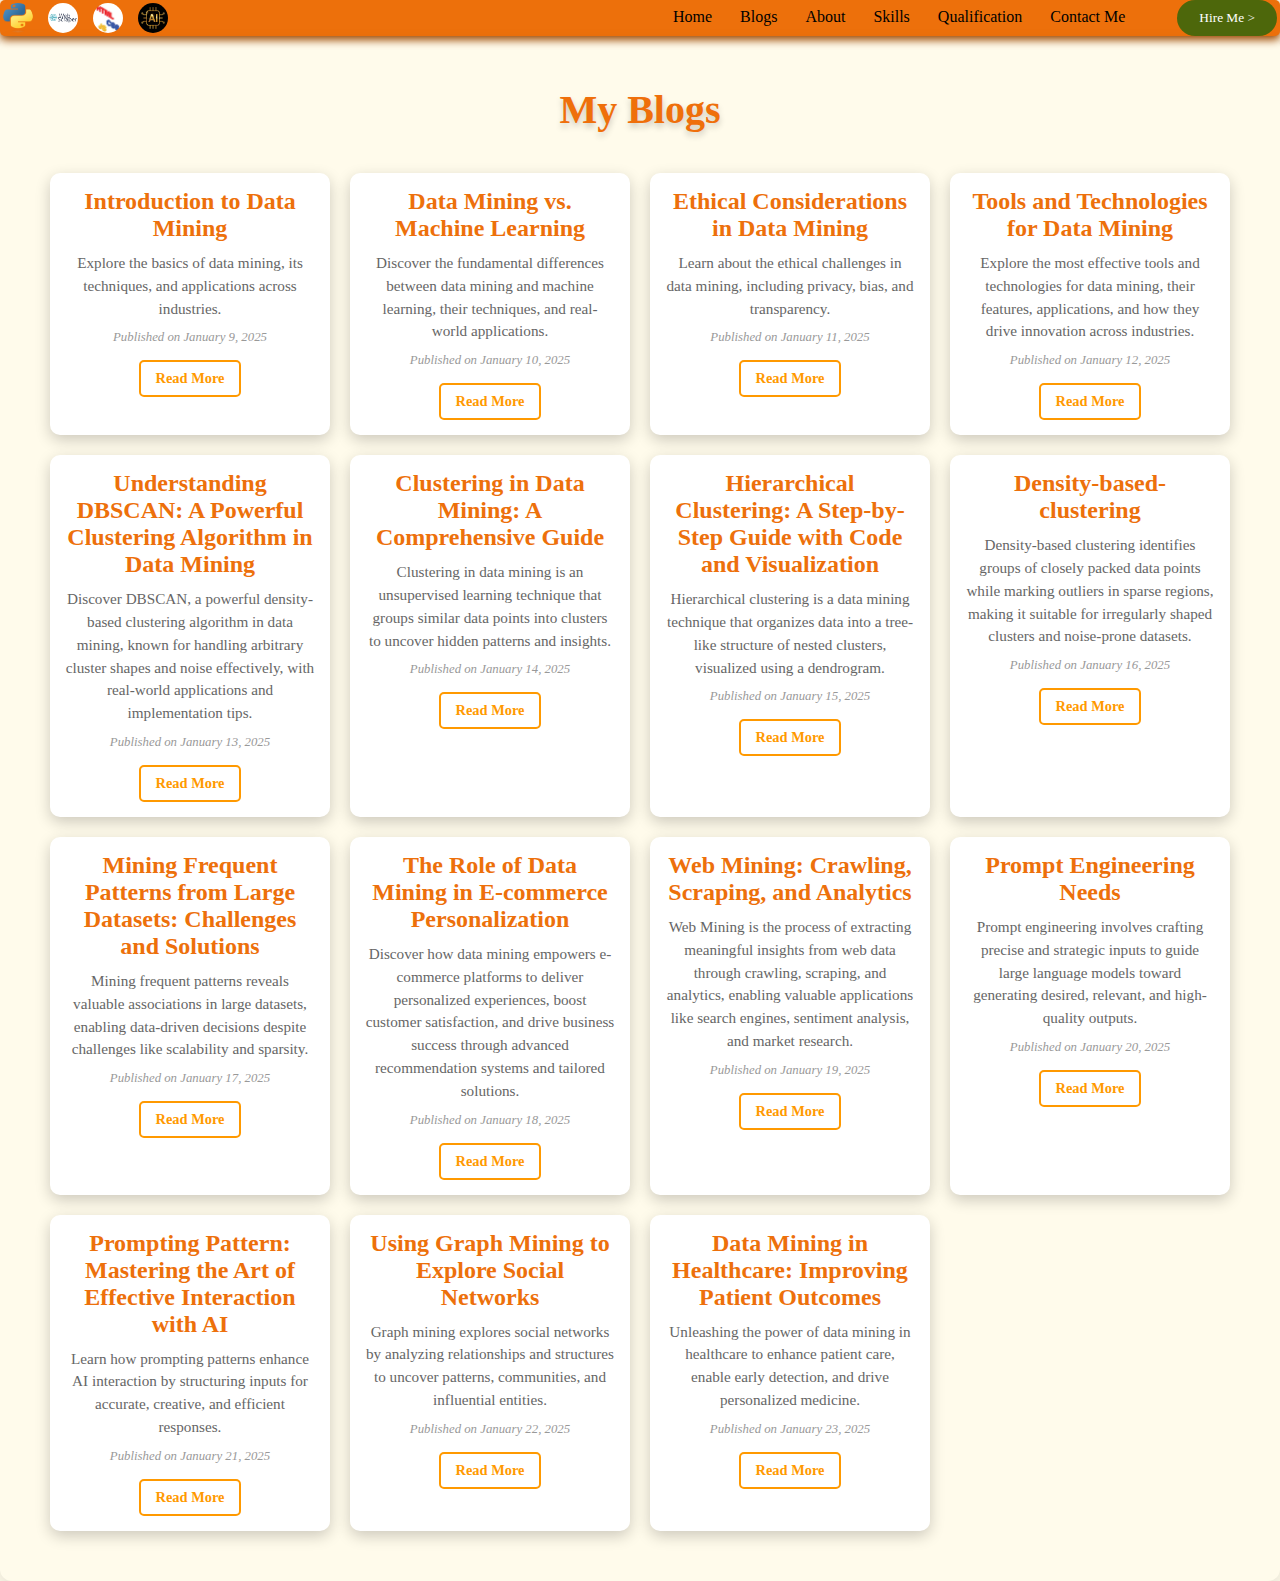
==== blogs.html @ 8bd19098 "blog 15" ====
<!DOCTYPE html>
<html lang="en">
<head>
    <meta charset="UTF-8">
    <meta name="viewport" content="width=device-width, initial-scale=1.0">
    <title>Blogs - Muhammad Sarosh Tahir</title>
    <link rel="stylesheet" href="blog-style.css">
</head>
<body>

     <!-- header -->
       <section class="header">
        <nav>
            <div class="skill-icons">
                <img src="img\python-logo-only.png" alt="Skill 1" title="Skill 1">
                <img src="img\web_scraper.png" alt="Skill 2" title="Skill 2">
                <img src="img\html-css-js-programming-language-developing-concept-vector.jpg" alt="Skill 3" title="Skill 3">
                <img src="img\ai.webp" alt="Skill 4" title="Skill 4">
            </div>
            <div class="nav-links" id="navLinks">
                <i class="fa fa-times" onclick="hideMenu()"></i>
                <ul>
                    <li><a href="index.html#home">Home</a></li>
                    <li><a href="blogs">Blogs</a></li>
                    <li><a href="index.html#about">About</a></li>
                    <li><a href="index.html#skills">Skills</a></li>
                    <li><a href="index.html#qualification">Qualification</a></li>
                    <li><a href=index.html#contact>Contact Me</a></li>
                </ul>
                <button class="btn-1 btn-ul"><a href=index.html#contact> Hire Me</a> <img src="img/arrow.png" alt="Arrow"></button>
            </div>
            <button class="btn-1 btn-b"><a href="#contact"> Hire Me</a> ></button>
            <i class="fa fa-bars" onclick="showMenu()"></i>
        </nav>
    </section>


<!-- Blog Section -->
<section class="blog-section" id="blog">
    <h1>My Blogs</h1>
    <div class="blog-container">
        <!-- Blog Item 1 -->
        <div class="blog-item">
            <h2>Introduction to Data Mining</h2>
            <p>Explore the basics of data mining, its techniques, and applications across industries.</p>
            <span>Published on January 9, 2025</span>
            <a href="https://medium.com/@muhammadsarosh.ai/introduction-to-data-mining-and-basic-concepts-8ed67b9a7663?postPublishedType=initial"
               target="_blank"
               rel="noopener noreferrer">Read More</a>
        </div>

        <!-- Blog Item 2 -->
        <div class="blog-item">
            <h2>Data Mining vs. Machine Learning</h2>
            <p>Discover the fundamental differences between data mining and machine learning, their techniques, and real-world applications.</p>
            <span>Published on January 10, 2025</span>
            <a href="https://medium.com/@muhammadsarosh.ai/data-mining-vs-machine-learning-whats-the-difference-c9116ff70a18"
               target="_blank"
               rel="noopener noreferrer">Read More</a>
        </div>

        <!-- Blog Item 3 -->
        <div class="blog-item">
            <h2>Ethical Considerations in Data Mining</h2>
            <p>Learn about the ethical challenges in data mining, including privacy, bias, and transparency.</p>
            <span>Published on January 11, 2025</span>
            <a href="https://medium.com/@muhammadsarosh.ai/ethical-considerations-in-data-mining-c0755fbfeaf0"
               target="_blank"
               rel="noopener noreferrer">Read More</a>
        </div>
                <!-- Blog Item 4 -->
        <div class="blog-item">
            <h2>Tools and Technologies for Data Mining</h2>
            <p>Explore the most effective tools and technologies for data mining, their features, applications, and how they drive innovation across industries.</p>
            <span>Published on January 12, 2025</span>
            <a href="https://medium.com/@muhammadsarosh.ai/tools-and-technologies-for-data-mining-4722a83f6063"
               target="_blank"
               rel="noopener noreferrer">Read More</a>
        </div>

                <!-- Blog Item 5 -->
        <div class="blog-item">
            <h2>Understanding DBSCAN: A Powerful Clustering Algorithm in Data Mining</h2>
            <p>Discover DBSCAN, a powerful density-based clustering algorithm in data mining, known for handling arbitrary cluster shapes and noise effectively, with real-world applications and implementation tips.</p>
            <span>Published on January 13, 2025</span>
            <a href="https://medium.com/@muhammadsarosh.ai/understanding-dbscan-a-powerful-clustering-algorithm-in-data-mining-72d369c78af9"
               target="_blank"
               rel="noopener noreferrer">Read More</a>
        </div>

                        <!-- Blog Item 6 -->
        <div class="blog-item">
            <h2>Clustering in Data Mining: A Comprehensive Guide</h2>
            <p>Clustering in data mining is an unsupervised learning technique that groups similar data points into clusters to uncover hidden patterns and insights.</p>
            <span>Published on January 14, 2025</span>
            <a href="https://medium.com/@muhammadsarosh.ai/clustering-in-data-mining-a-comprehensive-guide-00c669ffef1f"
               target="_blank"
               rel="noopener noreferrer">Read More</a>
        </div>


                        <!-- Blog Item 7 -->
        <div class="blog-item">
            <h2>Hierarchical Clustering: A Step-by-Step Guide with Code and Visualization</h2>
            <p>Hierarchical clustering is a data mining technique that organizes data into a tree-like structure of nested clusters, visualized using a dendrogram.</p>
            <span>Published on January 15, 2025</span>
            <a href="https://medium.com/@muhammadsarosh.ai/hierarchical-clustering-a-step-by-step-guide-with-code-and-visualization-7f5c1cf5ecb3"
               target="_blank"
               rel="noopener noreferrer">Read More</a>
        </div>

                                <!-- Blog Item 8 -->
        <div class="blog-item">
            <h2>Density-based-clustering</h2>
            <p>Density-based clustering identifies groups of closely packed data points while marking outliers in sparse regions, making it suitable for irregularly shaped clusters and noise-prone datasets.</p>
            <span>Published on January 16, 2025</span>
            <a href="https://medium.com/@muhammadsarosh.ai/understanding-density-based-clustering-a-comprehensive-guide-dfadfdff21ad"
               target="_blank"
               rel="noopener noreferrer">Read More</a>
        </div>

                                        <!-- Blog Item 9 -->
        <div class="blog-item">
            <h2>Mining Frequent Patterns from Large Datasets: Challenges and Solutions</h2>
            <p>Mining frequent patterns reveals valuable associations in large datasets, enabling data-driven decisions despite challenges like scalability and sparsity.</p>
            <span>Published on January 17, 2025</span>
            <a href="https://medium.com/@muhammadsarosh.ai/mining-frequent-patterns-from-large-datasets-challenges-and-solutions-1c453acbc25f"
               target="_blank"
               rel="noopener noreferrer">Read More</a>
        </div>

                                                <!-- Blog Item 10 -->
        <div class="blog-item">
            <h2>The Role of Data Mining in E-commerce Personalization</h2>
            <p>Discover how data mining empowers e-commerce platforms to deliver personalized experiences, boost customer satisfaction, and drive business success through advanced recommendation systems and tailored solutions.</p>
            <span>Published on January 18, 2025</span>
            <a href="https://medium.com/@muhammadsarosh.ai/the-role-of-data-mining-in-e-commerce-personalization-38e6e898f932"
               target="_blank"
               rel="noopener noreferrer">Read More</a>
        </div>

                                                        <!-- Blog Item 11 -->
        <div class="blog-item">
            <h2>Web Mining: Crawling, Scraping, and Analytics</h2>
            <p>Web Mining is the process of extracting meaningful insights from web data through crawling, scraping, and analytics, enabling valuable applications like search engines, sentiment analysis, and market research.</p>
            <span>Published on January 19, 2025</span>
            <a href="https://medium.com/@muhammadsarosh.ai/web-mining-crawling-scraping-and-analytics-d8ab458604db"
               target="_blank"
               rel="noopener noreferrer">Read More</a>
        </div>

                            <!-- Blog Item 12 -->
        <div class="blog-item">
            <h2>Prompt Engineering Needs</h2>
            <p>Prompt engineering involves crafting precise and strategic inputs to guide large language models toward generating desired, relevant, and high-quality outputs.</p>
            <span>Published on January 20, 2025</span>
            <a href="https://medium.com/@muhammadsarosh.ai/prompt-engineering-needs-f28e5eccfc99"
               target="_blank"
               rel="noopener noreferrer">Read More</a>
        </div>

            <!-- Blog Item 13 -->
        <div class="blog-item">
            <h2>Prompting Pattern: Mastering the Art of Effective Interaction with AI</h2>
            <p>Learn how prompting patterns enhance AI interaction by structuring inputs for accurate, creative, and efficient responses.</p>
            <span>Published on January 21, 2025</span>
            <a href="https://medium.com/@muhammadsarosh.ai/prompting-pattern-mastering-the-art-of-effective-interaction-with-ai-16304302b791"
               target="_blank"
               rel="noopener noreferrer">Read More</a>
        </div>
                  <!-- Blog Item 14 -->
        <div class="blog-item">
            <h2>Using Graph Mining to Explore Social Networks</h2>
            <p>Graph mining explores social networks by analyzing relationships and structures to uncover patterns, communities, and influential entities.</p>
            <span>Published on January 22, 2025</span>
            <a href="https://medium.com/@muhammadsarosh.ai/using-graph-mining-to-explore-social-networks-26640b5f3309"
               target="_blank"
               rel="noopener noreferrer">Read More</a>
        </div>

                  <!-- Blog Item 15 -->
        <div class="blog-item">
            <h2>Data Mining in Healthcare: Improving Patient Outcomes</h2>
            <p>Unleashing the power of data mining in healthcare to enhance patient care, enable early detection, and drive personalized medicine.</p>
            <span>Published on January 23, 2025</span>
            <a href="https://medium.com/@muhammadsarosh.ai/how-data-mining-is-transforming-healthcare-and-improving-patient-outcomes-e61b256e6b32"
               target="_blank"
               rel="noopener noreferrer">Read More</a>
        </div>
        <!-- Additional blog items can be added here -->
    </div>
</section>
---- blog-style.css ----
* {
    padding: 0;
    margin: 0;
    font-family: poppins;
    box-sizing: border-box;
    /* border: 1px solid black; */

}

html{
    scroll-behavior: smooth;
}

/* header */
/* navbar */

nav {
    display: flex;
    padding: 0px 3px;
    justify-content: space-between;
    align-items: center;
    background-color:  #ED700B;;
    box-shadow: 0 4px 8px  #9d4700;;
    border-radius: 5px;
    color: white;
    transition: background-color 0.3s ease, box-shadow 0.3s ease; /* Smooth transition for background and shadow */
}

/* Hover effect to expand shadow and change background color */
nav:hover {
    background-color:  #ef9449; /* Slightly darker on hover */
    box-shadow: 0 6px 12px rgba(183, 85, 0, 0.2); /* Stronger shadow on hover */
}

/* Styling for skill icons with rotation effect on hover */
.skill-icons {
    display: flex;
    gap: 15px;
    align-items: center;
    margin-right: 20px;
}

.skill-icons img {
    width: 30px;
    height: 30px;
    border-radius: 50%;
    transition: transform 0.3s ease, filter 0.3s ease; /* Smooth transition for scaling and rotation */
}

.skill-icons img:hover {
    transform: scale(1.5) rotate(15deg); /* Slight scale-up and rotation on hover */
    filter: brightness(1.2); /* Make icons slightly brighter */
}

/* Animated "Hire Me" button */
.btn-1 {
    background-color: #4CAF50; /* Button color */
    color: white;
    padding: 10px 20px;
    border: none;
    border-radius: 5px;
    cursor: pointer;
    transition: background-color 0.3s ease, transform 0.3s ease; /* Smooth transition for background and scale */
}

.btn-1:hover {
    background-color: #45a049; /* Darker green on hover */
    transform: scale(1.1); /* Slight scale-up on hover */
}

/* Animation for the menu icon to rotate when clicked */
.fa-bars {
    cursor: pointer;
    transition: transform 0.3s ease;
}

.fa-bars:active {
    transform: rotate(90deg); /* Rotate the icon on click */
}


body {
    background-color: #FFFBEB;
}


nav a img {

    width: 60px;
    border-radius: 50%;
}

.nav-links {
    flex: 1;
    text-align: right;
}

.nav-links ul {
    padding: 0 40px 0 0;
}

.nav-links ul li {
    list-style: none;
    display: inline-block;
    padding: 8px 12px;
    position: relative;
}

.nav-links ul li a {
    color: black;
    font-weight: 500;
    text-decoration: none;
    font-size: 1rem;
}

.nav-links ul li::after {
    content: '';
    width: 0%;
    height: 2px;
    background: black;
    display: block;
    margin: auto;
    transition: 0.5s;
}

.nav-links ul li:hover::after {
    width: 100%;
}

.btn-1 {
    background-color: #4D670B;
    color: white;
    padding: 10px 22px;
    border: none;
    border-radius: 20px;
    cursor: pointer;
    text-decoration: none;
    transition: background-color 0.3s ease, transform 0.3s ease; /* Smooth transition for background and scale */
}
.btn-1 a, .btn-2 a{
    text-decoration: none;
    color: white;
}
.btn-1 img {
    width: 20px;
}
.btn-2:hover {
    background-color: #45a049; /* Darker green on hover */
    transform: scale(1.1); /* Slight scale-up on hover */
}

nav .fa {
    display: none;
}

.btn-ul {
    display: none;
}

/* end navbar */
/* header ends */

/* media query */
@media screen and (max-width:700px) {
    html{
        margin: 20px;
    }

    .nav-links ul li {
        display: block;
    }

    .nav-links ul li a {
        color: white;
    }

    .nav-links {
        color: white;
        position: absolute;
        background: #ED700B;
        height: 100vh;
        width: 200px;
        top: 0;
        right: 0;
        display: none;
        transition: 1s all;
        text-align: left;
        z-index: 2;
    }

    .btn-ul {
        display: block;
        margin: 20px;
        background-color: black;
        padding: 10px 15px;
    }

    .btn-b {
        display: none;
    }

    nav .fa {
        display: block;
        margin: 10px;
        font-size: 22px;
        cursor: pointer;
    }

    nav .fa-times {
        display: inline-block;
    }

    .nav-links ul {
        padding: 20px;
    }

    .nav-links ul li:hover::after {
        width: 0%;
    }
}
/* media ends */

/* Hero section */
/* Hero section */
.section {
    display: flex;
    justify-content: center;
    align-items: center;
    width: 100%;
    height: 80vh;
    margin: auto;
    position: relative;
}

/* Set image-section to overlay content-section */
.image-section {
    display: flex;
    justify-content: center;
    align-items: center;
    position: absolute; /* Positioning the image absolutely */
    left: 10%; /* Position it to the left of the text */
    top: 50%; /* Center vertically */
    transform: translateY(-50%); /* Adjusts for perfect vertical centering */
    z-index: 2; /* Brings image in front of the text */
}

.image-section img {
    max-height: 250%;
    max-width: 200px;
    border-radius: 50px 100px;
}

/* Content section */
.content-section {
    flex-basis: 45%;
    position: relative;
    z-index: 1; /* Keeps content behind the image */
    margin-left: 20%; /* Adds space for the image */
}

/* Content styling */
.content h1 {
    color: black;
    line-height: 1;
    animation: fadeIn 1.5s ease-in-out, slideIn 1.5s ease-in-out;
}

.content h1 span {
    color: #ED700B;
}

.content p span {
    color: #ED700B;
}

.content p {
    margin: 20px 0;
    font-weight: 600;
    animation: fadeIn 2s ease-in-out;
}

.content .hero-p {
    font-size: 3.5rem;
    line-height: 1;
}

/* Button styling */
.btn-2 {
    background-color: #4D670B;
    color: white;
    padding: 12px 28px;
    border: none;
    border-radius: 20px;
    cursor: pointer;
}

.btn-2 img {
    width: 16px;
}



/* Blog Section Styling */
.blog-section {
    padding: 50px;
    /*background: linear-gradient(135deg, #ED700B, #FF9900);*/
    border-radius: 12px;
    box-shadow: 0 10px 20px rgba(0, 0, 0, 0.1);
    color: #fff;
    font-family: 'Arial', sans-serif;
}

.blog-section h1 {
    text-align: center;
    margin-bottom: 40px;
    font-size: 2.5em;
    font-weight: 700;
    color: #ef6f0b;
    text-shadow: 0 4px 6px rgba(0, 0, 0, 0.2);
}

/* Grid-Based Blog Layout for Better Space Use */
.blog-container {
    display: grid;
    grid-template-columns: repeat(auto-fit, minmax(250px, 1fr)); /* Automatically fit columns */
    gap: 20px; /* Space between each item */
    justify-content: center;
}

/* Blog Card Styling */
.blog-item {
    background: #fff;
    color: #333;
    padding: 15px;
    border-radius: 10px;
    box-shadow: 0 5px 15px rgba(0, 0, 0, 0.2);
    overflow: hidden;
    transition: transform 0.3s ease, box-shadow 0.3s ease;
    position: relative;
    text-align: center; /* Align content in the center */
}

.blog-item:hover {
    transform: translateY(-8px) scale(1.03);
    box-shadow: 0 15px 30px rgba(0, 0, 0, 0.2);
}

.blog-item h2 {
    font-size: 1.5em;
    font-weight: bold;
    margin-bottom: 10px;
    color: #ED700B;
}

.blog-item p {
    font-size: 0.95em;
    line-height: 1.5;
    color: #666;
    margin-bottom: 10px;
}

.blog-item span {
    display: block;
    font-size: 0.8em;
    color: #999;
    margin-bottom: 15px;
    font-style: italic;
}

/* Link Styling */
.blog-item a {
    display: inline-block;
    font-size: 0.9em;
    font-weight: bold;
    color: #FF9900;
    text-decoration: none;
    border: 2px solid #FF9900;
    padding: 8px 15px;
    border-radius: 5px;
    transition: all 0.3s ease;
}

.blog-item a:hover {
    background: #FF9900;
    color: #fff;
    border-color: #ED700B;
    box-shadow: 0 4px 8px rgba(0, 0, 0, 0.2);
}

/* Responsive Design */

/* For Tablets and Small-Screen Laptops */
@media (max-width: 1024px) {
    .blog-container {
        grid-template-columns: repeat(auto-fit, minmax(280px, 1fr)); /* Slightly larger minimum size */
        gap: 15px;
    }

    .blog-item {
        padding: 20px;
    }

    .blog-item h2 {
        font-size: 1.4em;
    }

    .blog-item p {
        font-size: 0.9em;
    }

    .blog-item a {
        font-size: 0.85em;
        padding: 8px 12px;
    }
}

/* For Mobile Screens */
@media (max-width: 768px) {
    .blog-container {
        grid-template-columns: 1fr; /* Single-column layout */
    }

    .blog-item {
        width: 95%; /* Center blog cards on small screens */
        margin: 0 auto;
    }

    .blog-item h2 {
        font-size: 1.3em;
    }
}
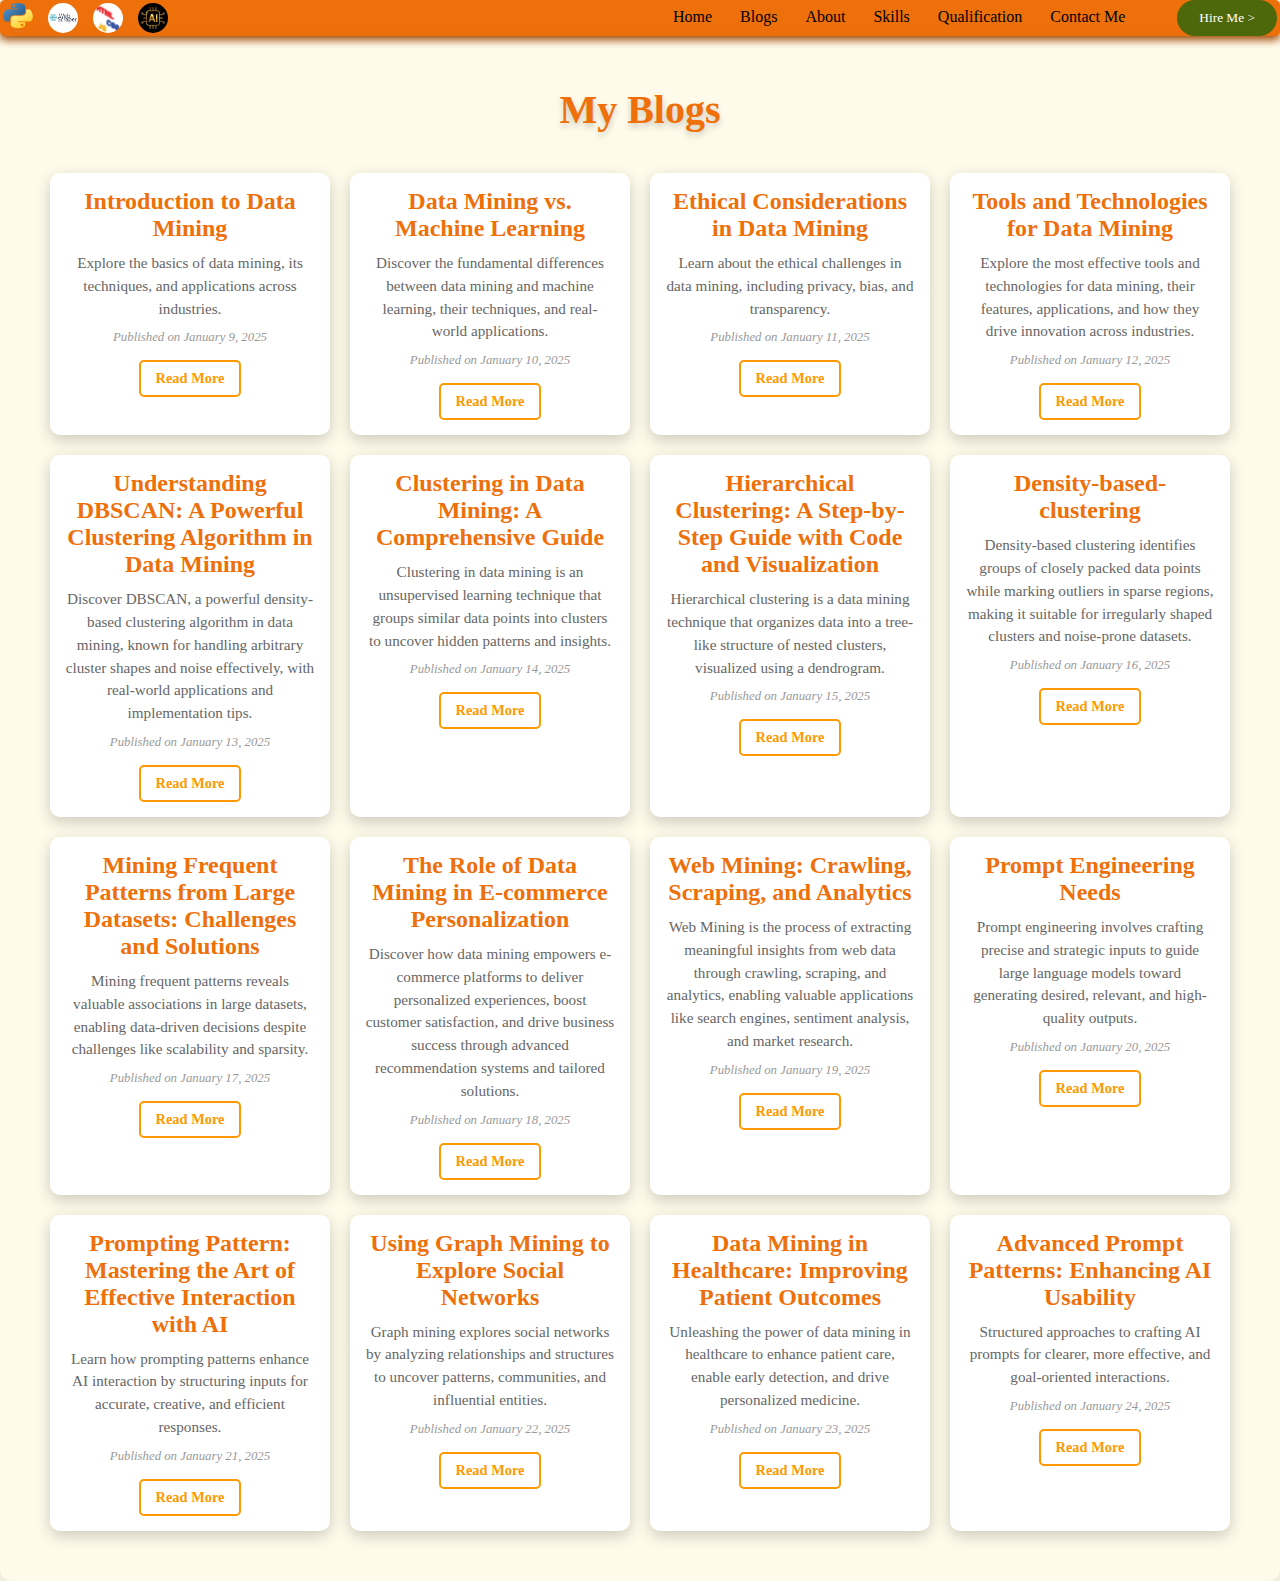
==== commit 139ad585: "blog 16" ====
--- a/blogs.html
+++ b/blogs.html
@@ -187,6 +187,16 @@
                target="_blank"
                rel="noopener noreferrer">Read More</a>
         </div>
+
+                          <!-- Blog Item 16 -->
+        <div class="blog-item">
+            <h2>Advanced Prompt Patterns: Enhancing AI Usability</h2>
+            <p>Structured approaches to crafting AI prompts for clearer, more effective, and goal-oriented interactions.</p>
+            <span>Published on January 24, 2025</span>
+            <a href="https://medium.com/@muhammadsarosh.ai/advanced-prompt-patterns-enhancing-ai-usability-ebf799ef15ce"
+               target="_blank"
+               rel="noopener noreferrer">Read More</a>
+        </div>
         <!-- Additional blog items can be added here -->
     </div>
 </section>
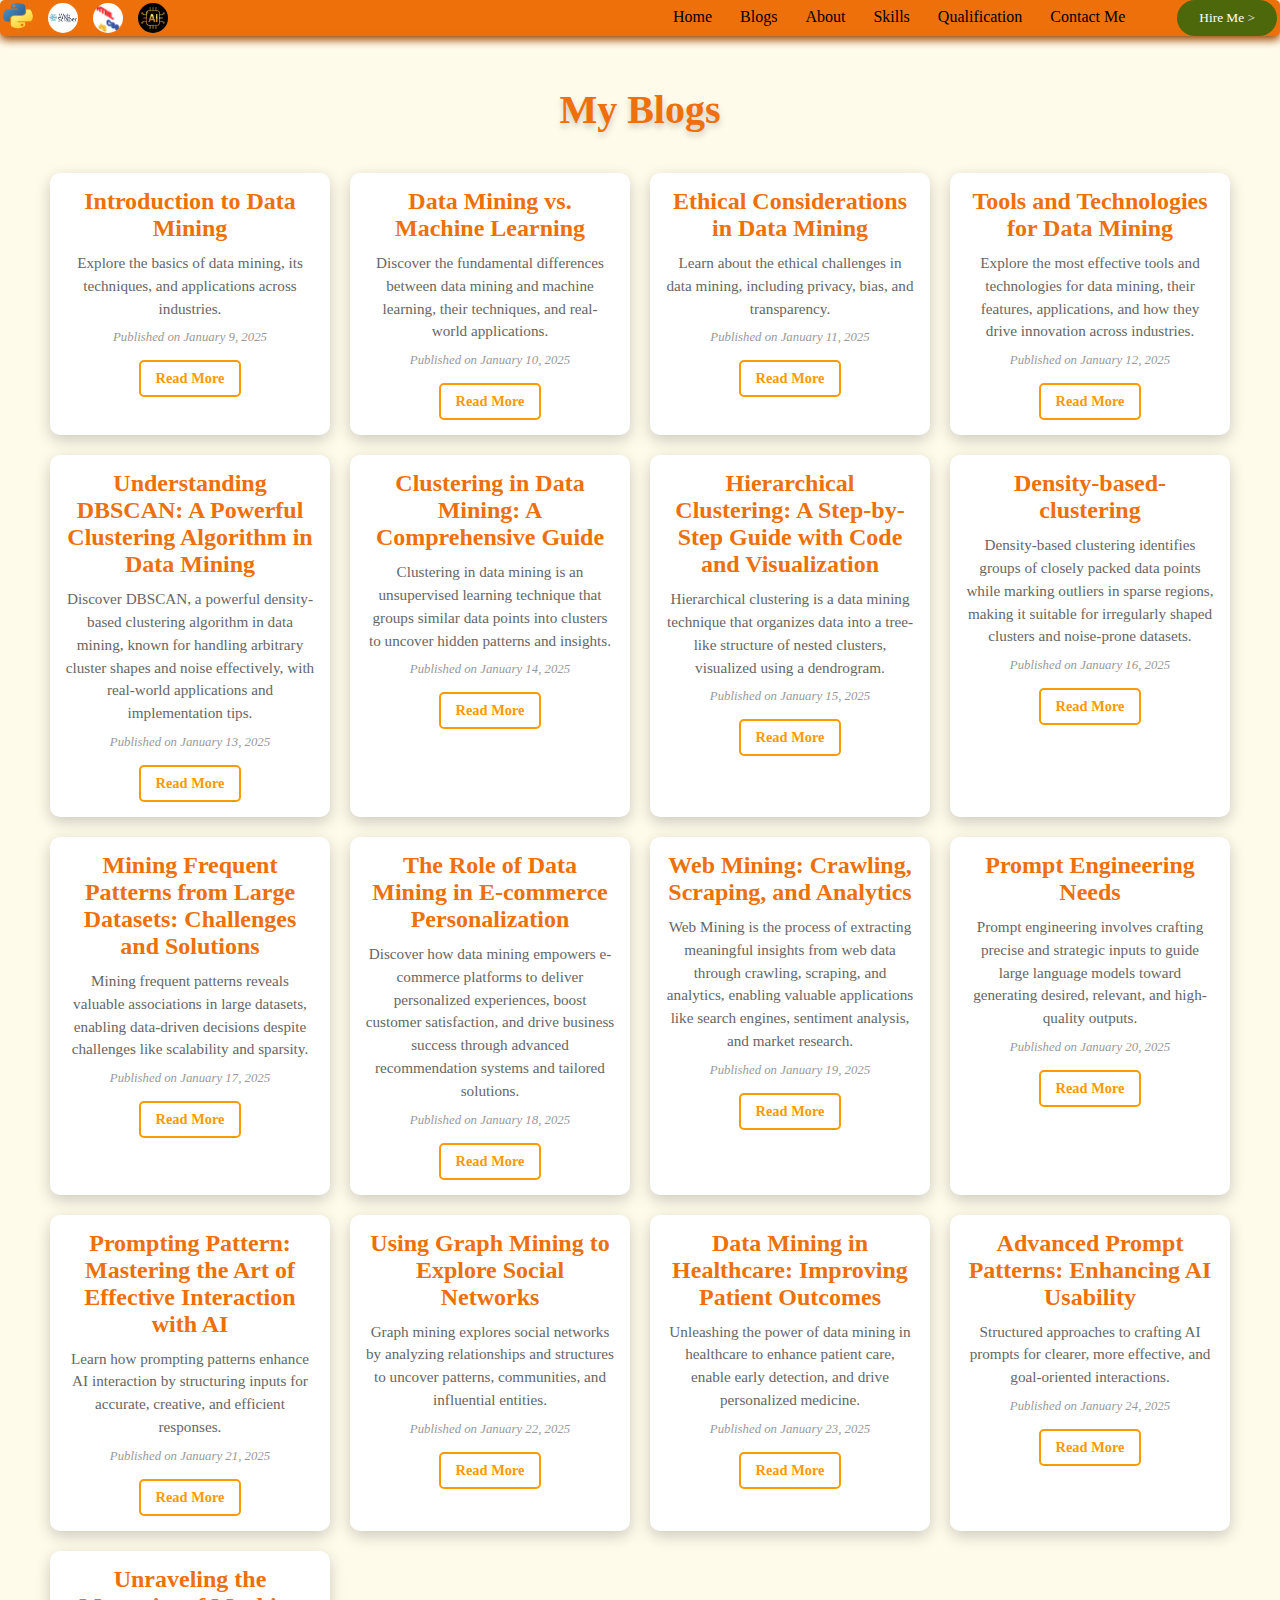
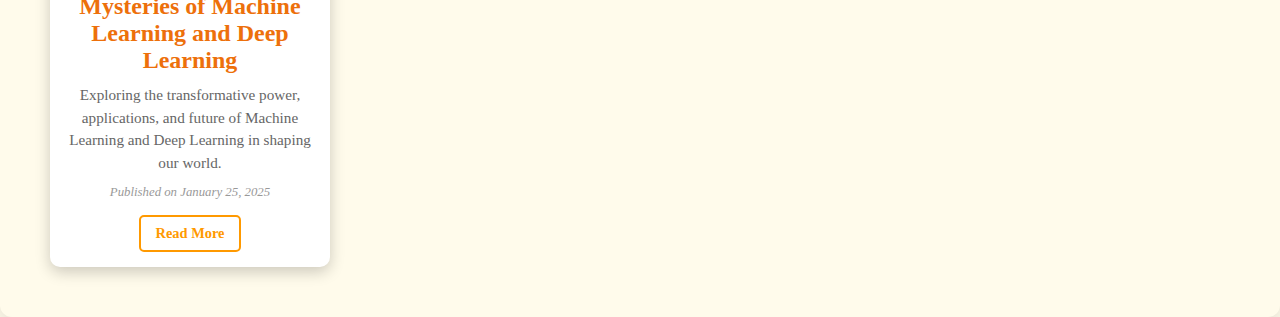
==== commit 644394d8: "blog 17" ====
--- a/blogs.html
+++ b/blogs.html
@@ -197,6 +197,16 @@
                target="_blank"
                rel="noopener noreferrer">Read More</a>
         </div>
+
+                                  <!-- Blog Item 17 -->
+        <div class="blog-item">
+            <h2>Unraveling the Mysteries of Machine Learning and Deep Learning</h2>
+            <p>Exploring the transformative power, applications, and future of Machine Learning and Deep Learning in shaping our world.</p>
+            <span>Published on January 25, 2025</span>
+            <a href="https://medium.com/@muhammadsarosh.ai/unraveling-the-mysteries-of-machine-learning-and-deep-learning-9265b1f72e55"
+               target="_blank"
+               rel="noopener noreferrer">Read More</a>
+        </div>
         <!-- Additional blog items can be added here -->
     </div>
 </section>
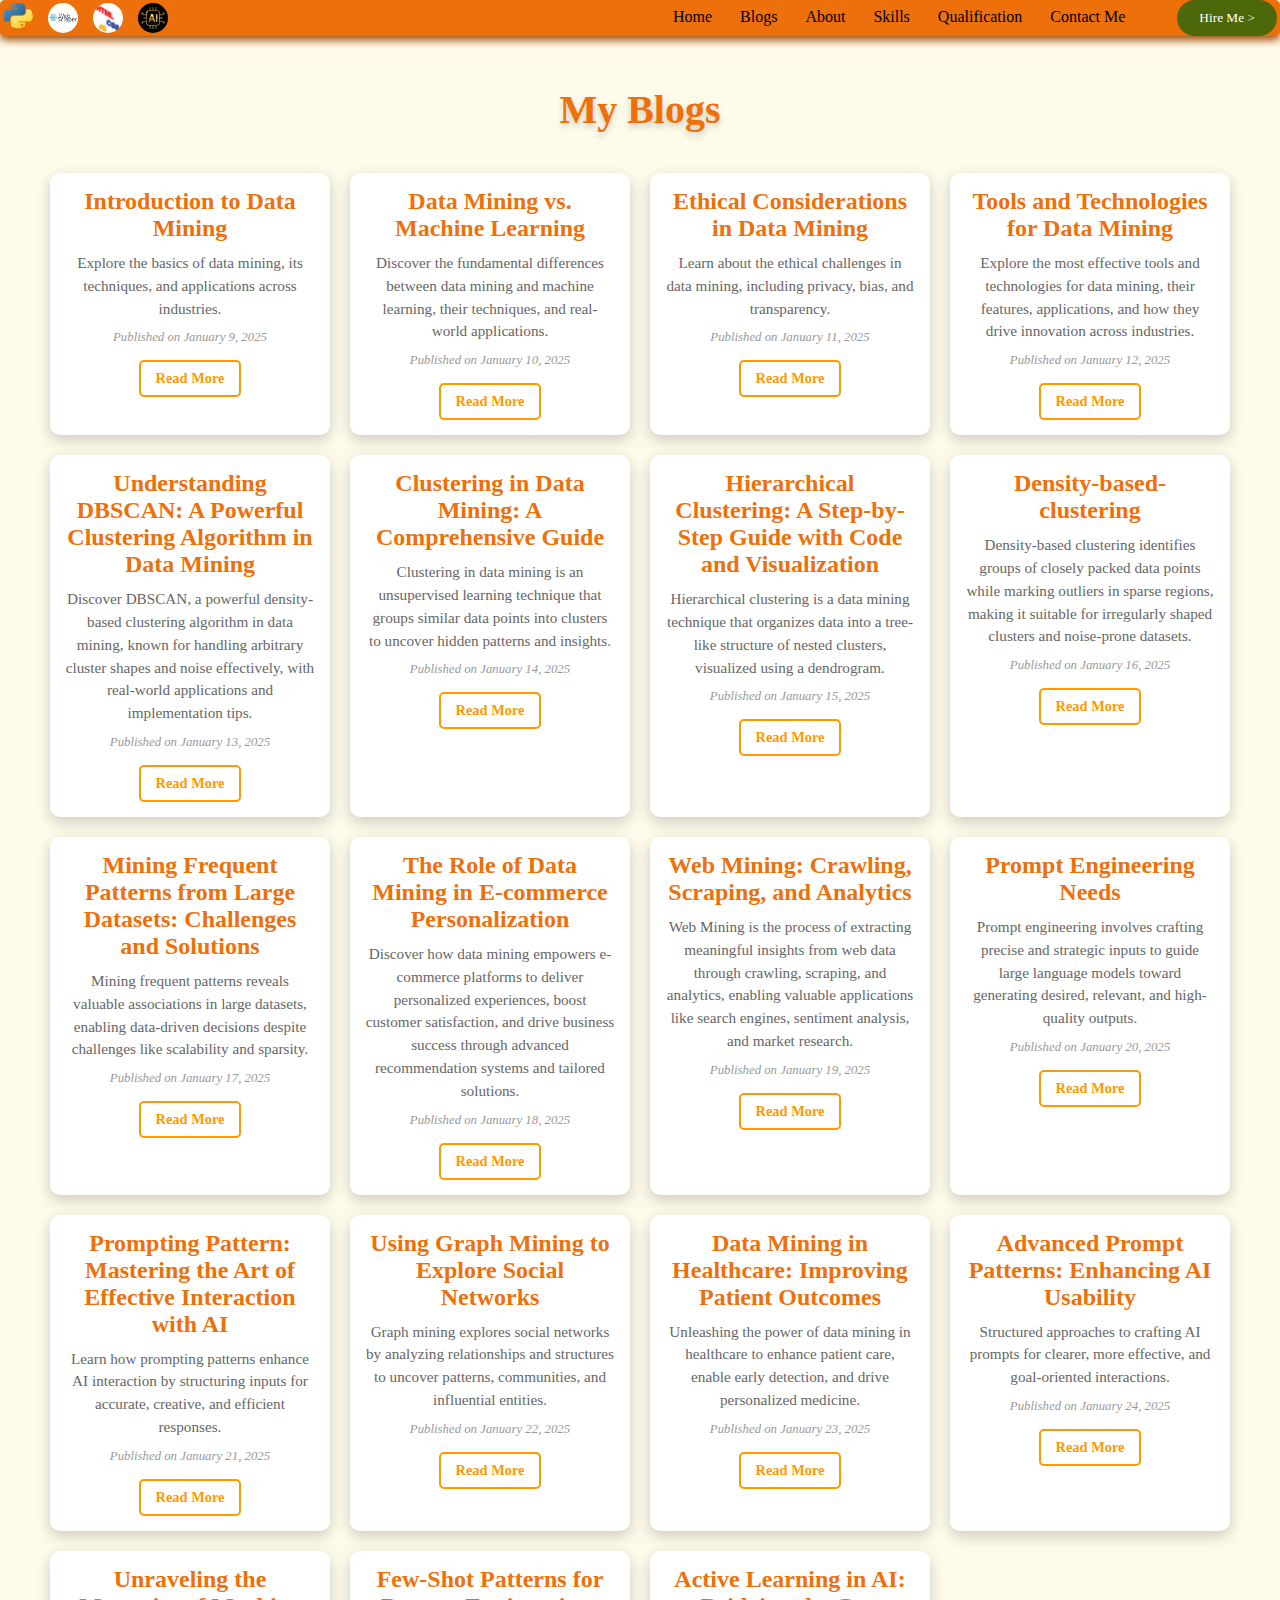
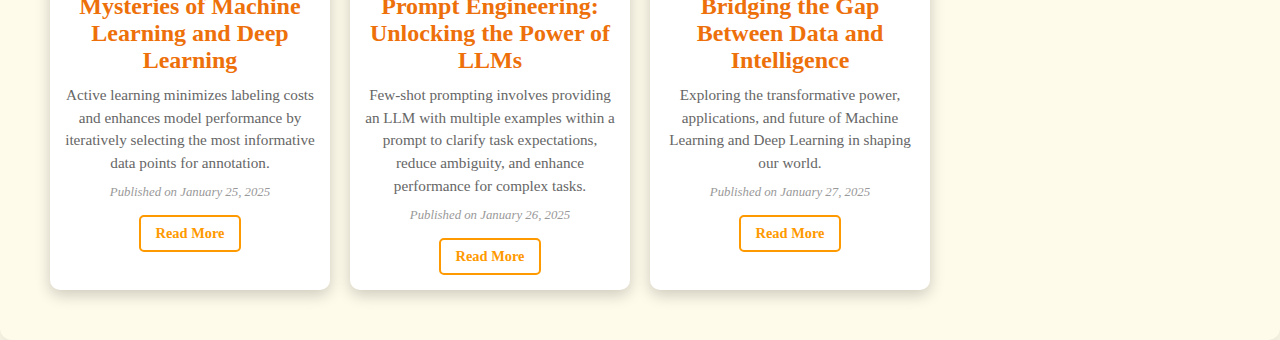
==== commit 7406a032: "blog 18,19" ====
--- a/blogs.html
+++ b/blogs.html
@@ -201,9 +201,29 @@
                                   <!-- Blog Item 17 -->
         <div class="blog-item">
             <h2>Unraveling the Mysteries of Machine Learning and Deep Learning</h2>
-            <p>Exploring the transformative power, applications, and future of Machine Learning and Deep Learning in shaping our world.</p>
+            <p>Active learning minimizes labeling costs and enhances model performance by iteratively selecting the most informative data points for annotation.</p>
             <span>Published on January 25, 2025</span>
             <a href="https://medium.com/@muhammadsarosh.ai/unraveling-the-mysteries-of-machine-learning-and-deep-learning-9265b1f72e55"
+               target="_blank"
+               rel="noopener noreferrer">Read More</a>
+        </div>
+
+                                          <!-- Blog Item 18 -->
+        <div class="blog-item">
+            <h2>Few-Shot Patterns for Prompt Engineering: Unlocking the Power of LLMs</h2>
+            <p>Few-shot prompting involves providing an LLM with multiple examples within a prompt to clarify task expectations, reduce ambiguity, and enhance performance for complex tasks.</p>
+            <span>Published on January 26, 2025</span>
+            <a href="https://medium.com/@muhammadsarosh.ai/few-shot-patterns-for-prompt-engineering-unlocking-the-power-of-llms-43d90e749658"
+               target="_blank"
+               rel="noopener noreferrer">Read More</a>
+        </div>
+
+                                          <!-- Blog Item 19 -->
+        <div class="blog-item">
+            <h2>Active Learning in AI: Bridging the Gap Between Data and Intelligence</h2>
+            <p>Exploring the transformative power, applications, and future of Machine Learning and Deep Learning in shaping our world.</p>
+            <span>Published on January 27, 2025</span>
+            <a href="https://medium.com/@muhammadsarosh.ai/active-learning-in-ai-bridging-the-gap-between-data-and-intelligence-6f5af9e60e86"
                target="_blank"
                rel="noopener noreferrer">Read More</a>
         </div>
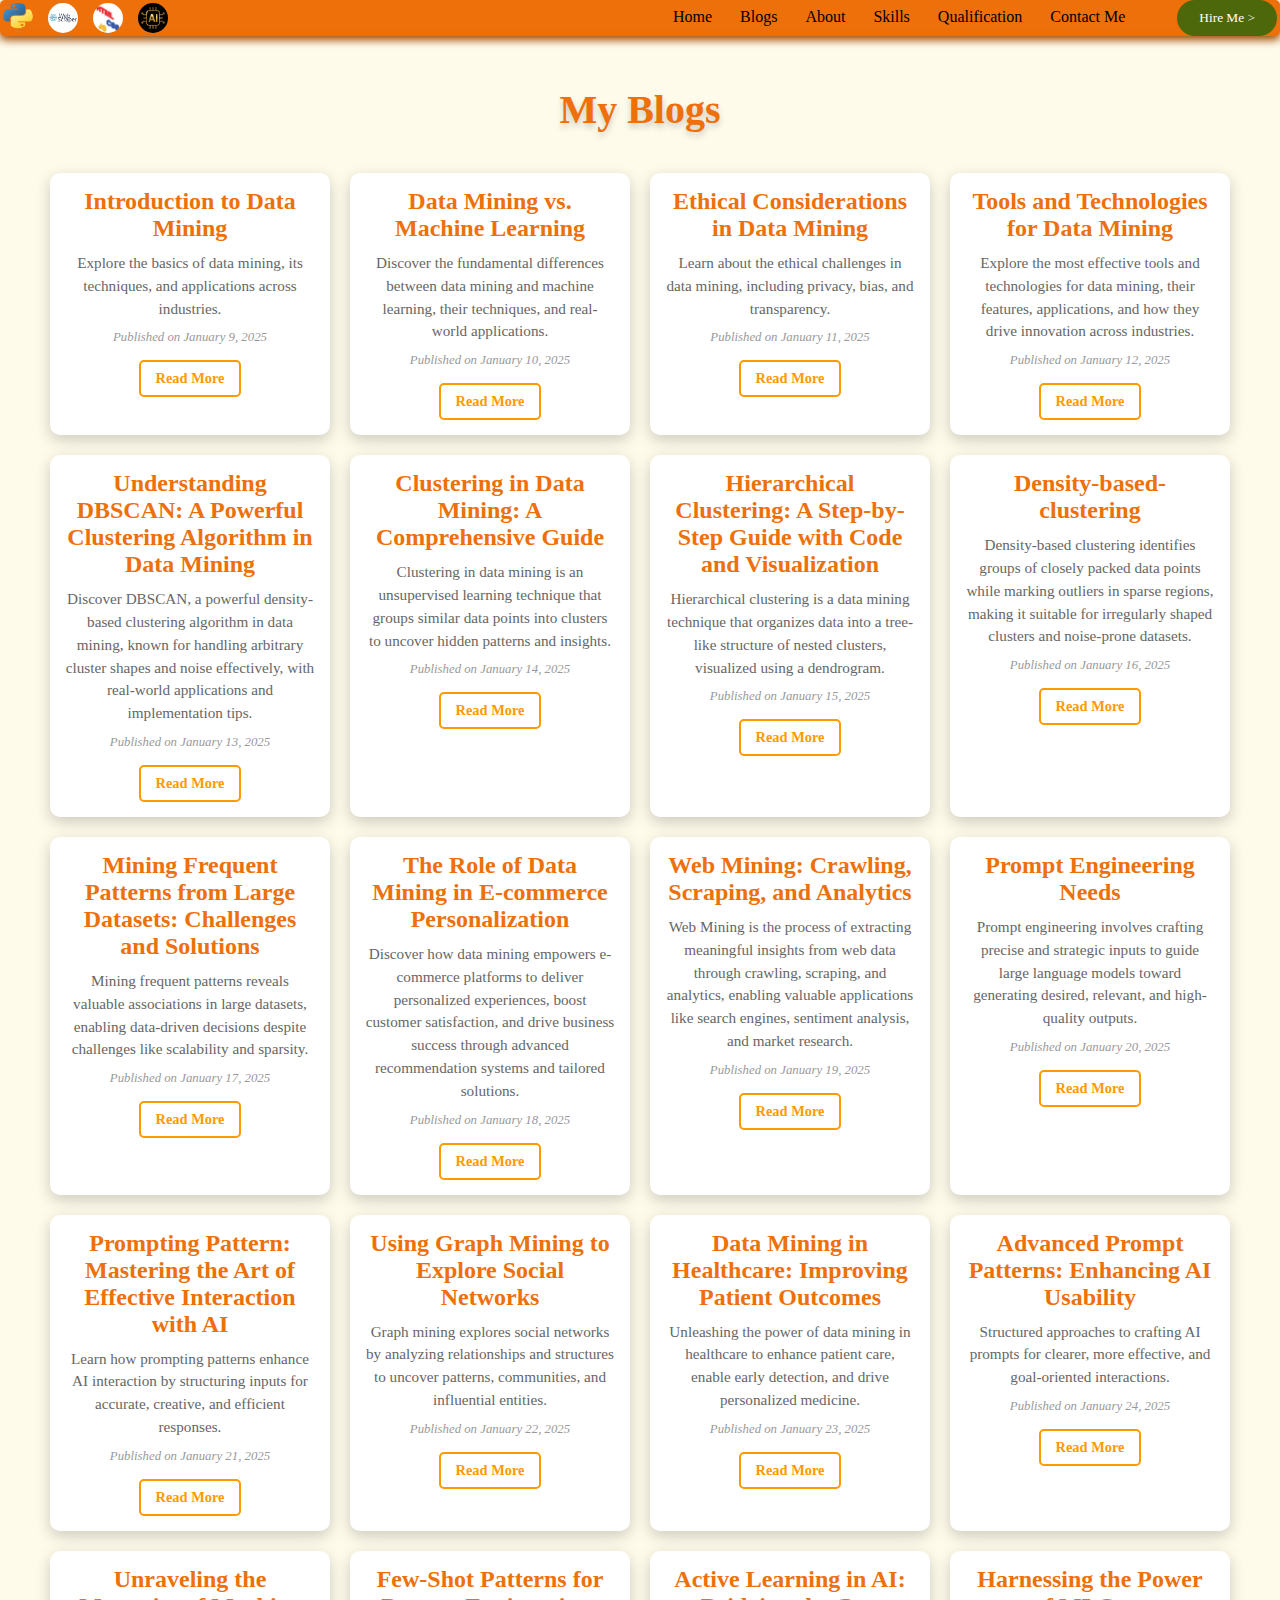
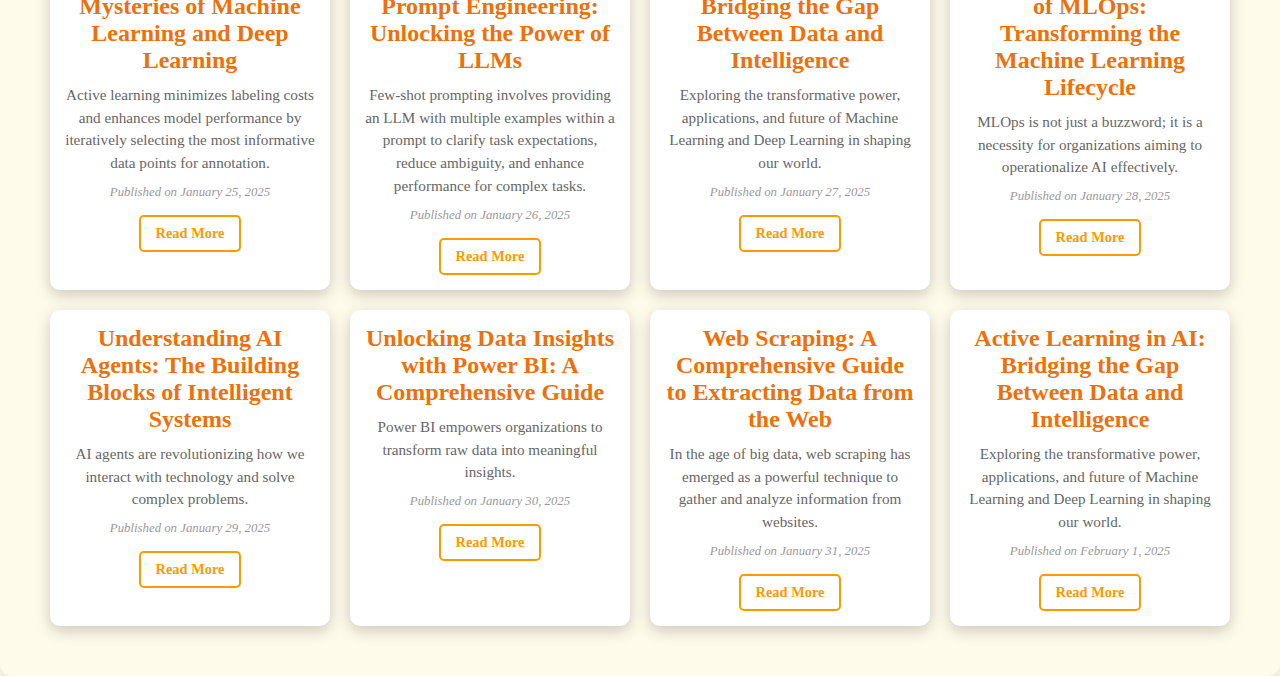
==== commit 59d7a92f: "blog 20,21,22" ====
--- a/blogs.html
+++ b/blogs.html
@@ -227,9 +227,60 @@
                target="_blank"
                rel="noopener noreferrer">Read More</a>
         </div>
+
+                                                <!-- Blog Item 20 -->
+        <div class="blog-item">
+            <h2>Harnessing the Power of MLOps: Transforming the Machine Learning Lifecycle</h2>
+            <p>MLOps is not just a buzzword; it is a necessity for organizations aiming to operationalize AI effectively.</p>
+            <span>Published on January 28, 2025</span>
+            <a href="https://medium.com/@muhammadsarosh.ai/harnessing-the-power-of-mlops-transforming-the-machine-learning-lifecycle-85272daced1e"
+               target="_blank"
+               rel="noopener noreferrer">Read More</a>
+        </div>
+
+                                                <!-- Blog Item 21 -->
+        <div class="blog-item">
+            <h2>Understanding AI Agents: The Building Blocks of Intelligent Systems</h2>
+            <p>AI agents are revolutionizing how we interact with technology and solve complex problems.</p>
+            <span>Published on January 29, 2025</span>
+            <a href="https://medium.com/@muhammadsarosh.ai/understanding-ai-agents-the-building-blocks-of-intelligent-systems-88985c68db7a"
+               target="_blank"
+               rel="noopener noreferrer">Read More</a>
+        </div>
+
+                                                <!-- Blog Item 22 -->
+        <div class="blog-item">
+            <h2>Unlocking Data Insights with Power BI: A Comprehensive Guide</h2>
+            <p>Power BI empowers organizations to transform raw data into meaningful insights. </p>
+            <span>Published on January 30, 2025</span>
+            <a href="https://medium.com/@muhammadsarosh.ai/unlocking-data-insights-with-power-bi-a-comprehensive-guide-2ca57a8e93a4"
+               target="_blank"
+               rel="noopener noreferrer">Read More</a>
+        </div>
+
+                                                <!-- Blog Item 23 -->
+        <div class="blog-item">
+            <h2>Web Scraping: A Comprehensive Guide to Extracting Data from the Web</h2>
+            <p>In the age of big data, web scraping has emerged as a powerful technique to gather and analyze information from websites.</p>
+            <span>Published on January 31, 2025</span>
+            <a href="https://medium.com/@muhammadsarosh.ai/active-learning-in-ai-bridging-the-gap-between-data-and-intelligence-6f5af9e60e86"
+               target="_blank"
+               rel="noopener noreferrer">Read More</a>
+        </div>
+
+                                                <!-- Blog Item 24 -->
+        <div class="blog-item">
+            <h2>Active Learning in AI: Bridging the Gap Between Data and Intelligence</h2>
+            <p>Exploring the transformative power, applications, and future of Machine Learning and Deep Learning in shaping our world.</p>
+            <span>Published on February 1, 2025</span>
+            <a href="https://medium.com/@muhammadsarosh.ai/active-learning-in-ai-bridging-the-gap-between-data-and-intelligence-6f5af9e60e86"
+               target="_blank"
+               rel="noopener noreferrer">Read More</a>
+        </div>
         <!-- Additional blog items can be added here -->
     </div>
 </section>
 
 
 
+
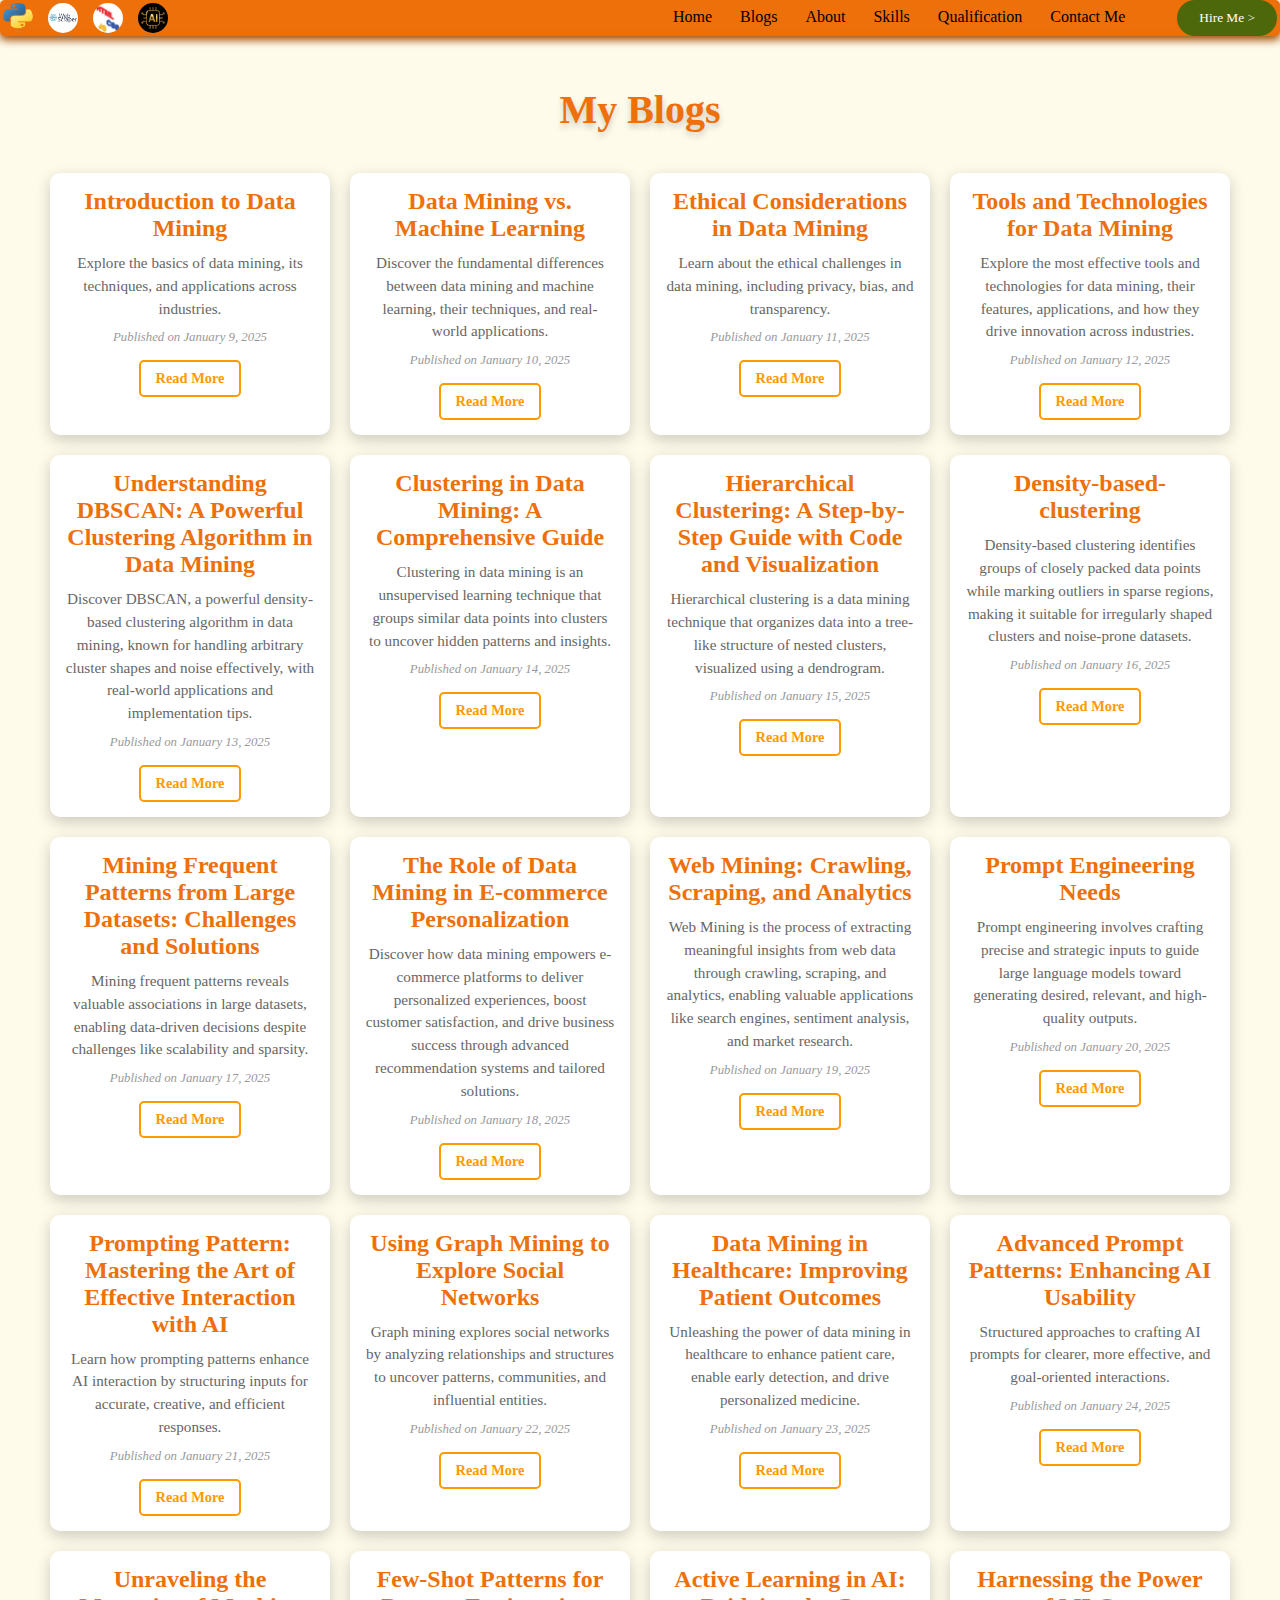
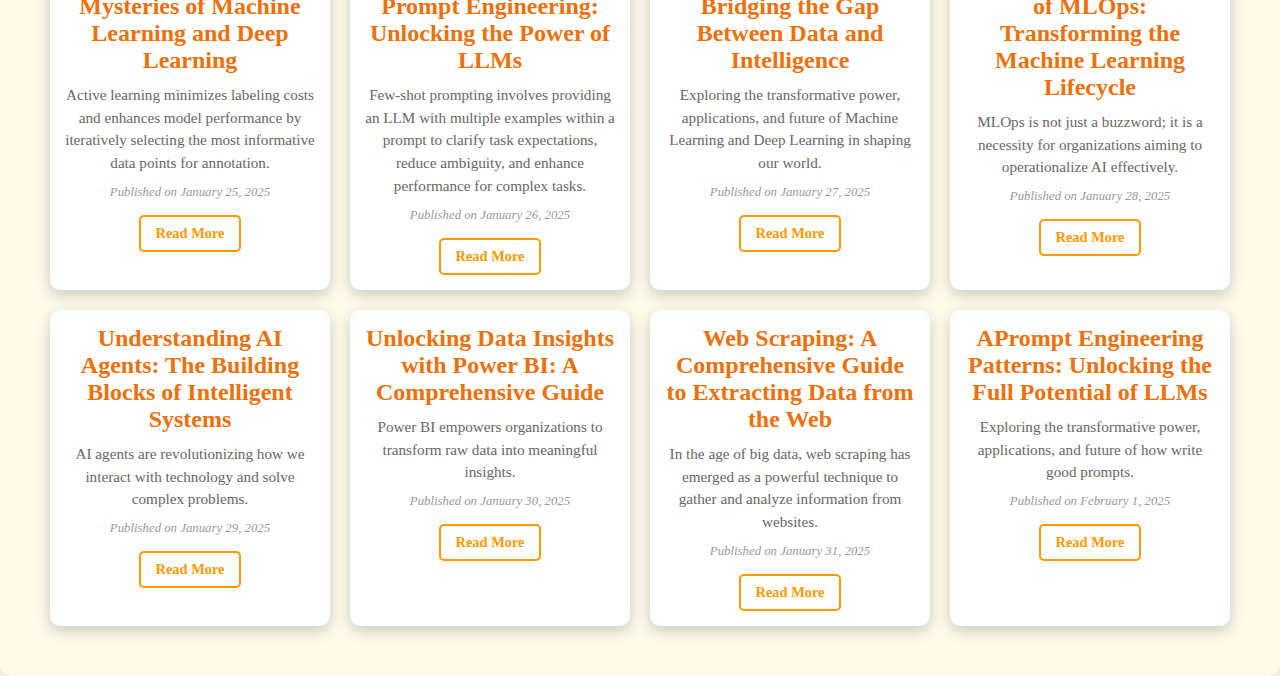
==== commit bf4588e6: "blog 23,24" ====
--- a/blogs.html
+++ b/blogs.html
@@ -263,17 +263,17 @@
             <h2>Web Scraping: A Comprehensive Guide to Extracting Data from the Web</h2>
             <p>In the age of big data, web scraping has emerged as a powerful technique to gather and analyze information from websites.</p>
             <span>Published on January 31, 2025</span>
-            <a href="https://medium.com/@muhammadsarosh.ai/active-learning-in-ai-bridging-the-gap-between-data-and-intelligence-6f5af9e60e86"
+            <a href="https://medium.com/@muhammadsarosh.ai/web-scraping-a-comprehensive-guide-to-extracting-data-from-the-web-16da2ab0f40b"
                target="_blank"
                rel="noopener noreferrer">Read More</a>
         </div>
 
                                                 <!-- Blog Item 24 -->
         <div class="blog-item">
-            <h2>Active Learning in AI: Bridging the Gap Between Data and Intelligence</h2>
-            <p>Exploring the transformative power, applications, and future of Machine Learning and Deep Learning in shaping our world.</p>
+            <h2>APrompt Engineering Patterns: Unlocking the Full Potential of LLMs</h2>
+            <p>Exploring the transformative power, applications, and future of how write good prompts.</p>
             <span>Published on February 1, 2025</span>
-            <a href="https://medium.com/@muhammadsarosh.ai/active-learning-in-ai-bridging-the-gap-between-data-and-intelligence-6f5af9e60e86"
+            <a href="https://medium.com/@muhammadsarosh.ai/prompt-engineering-patterns-unlocking-the-full-potential-of-llms-db3778355ccd"
                target="_blank"
                rel="noopener noreferrer">Read More</a>
         </div>
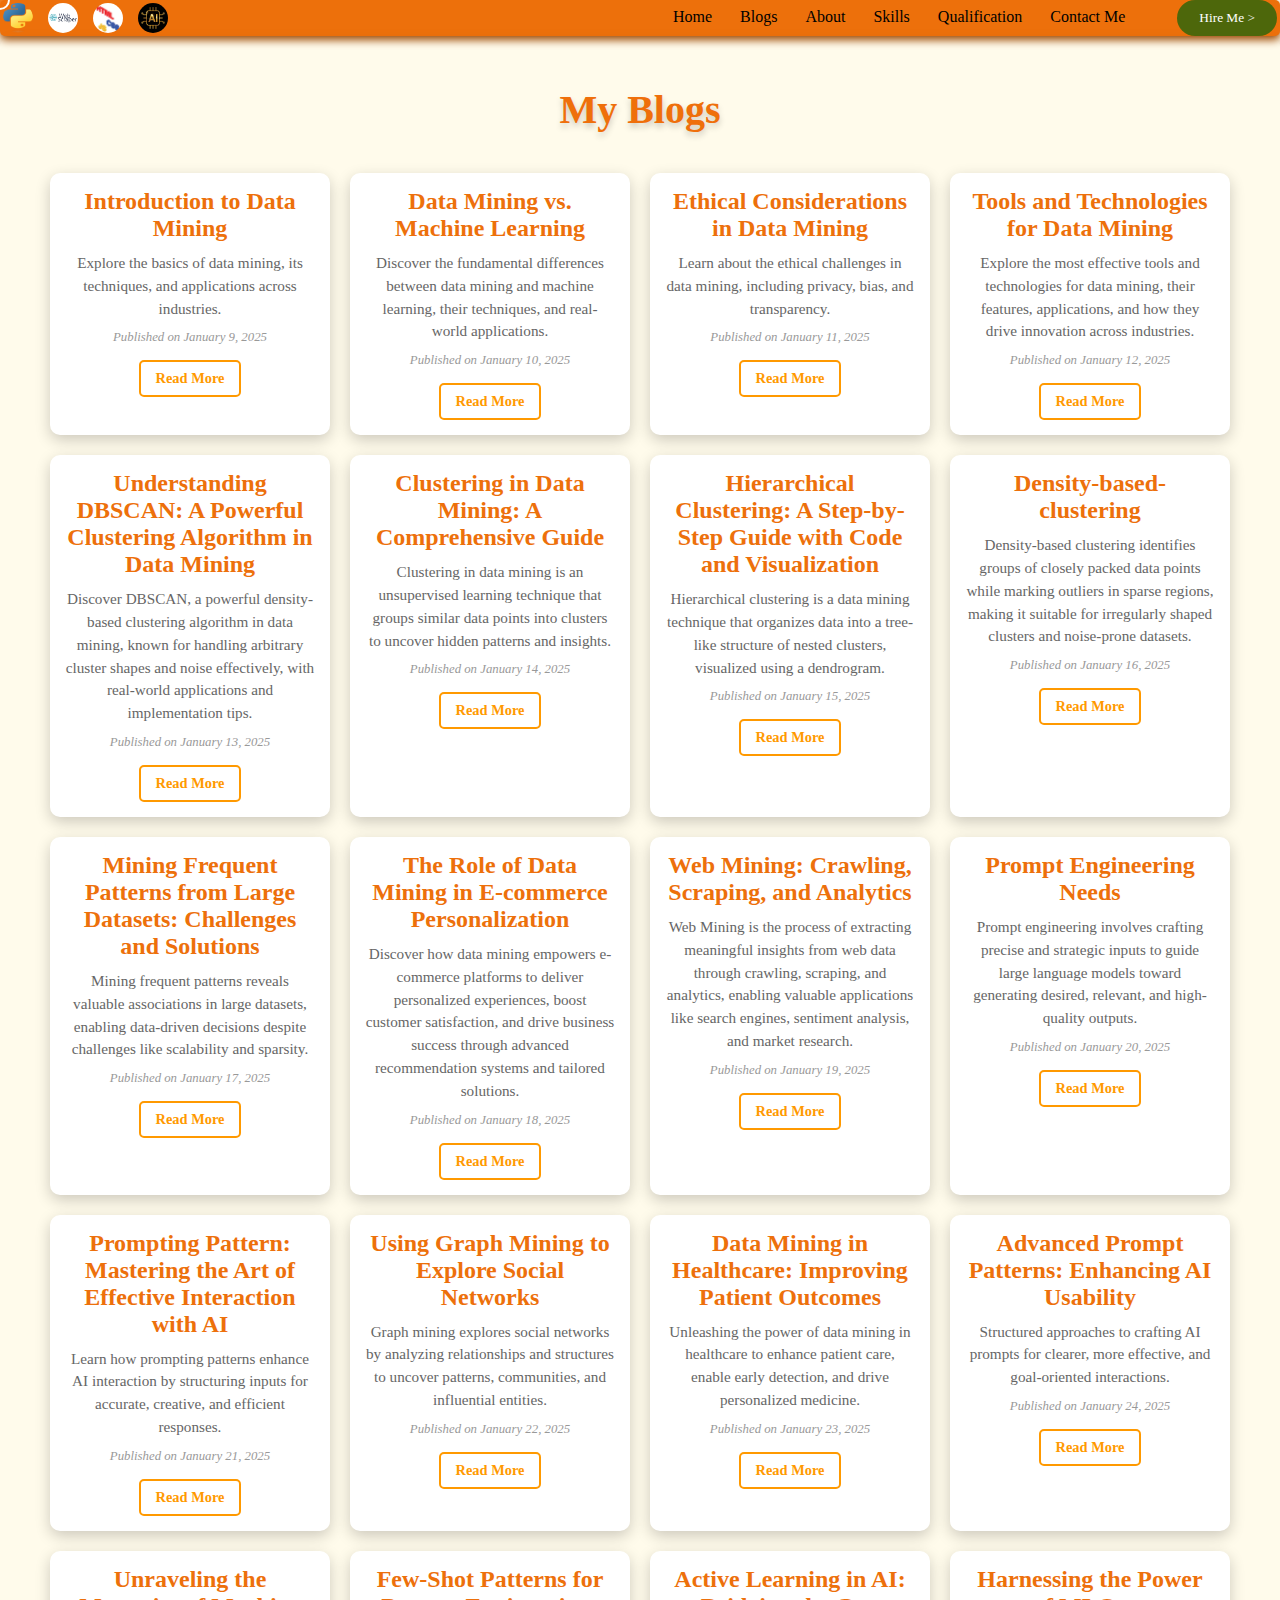
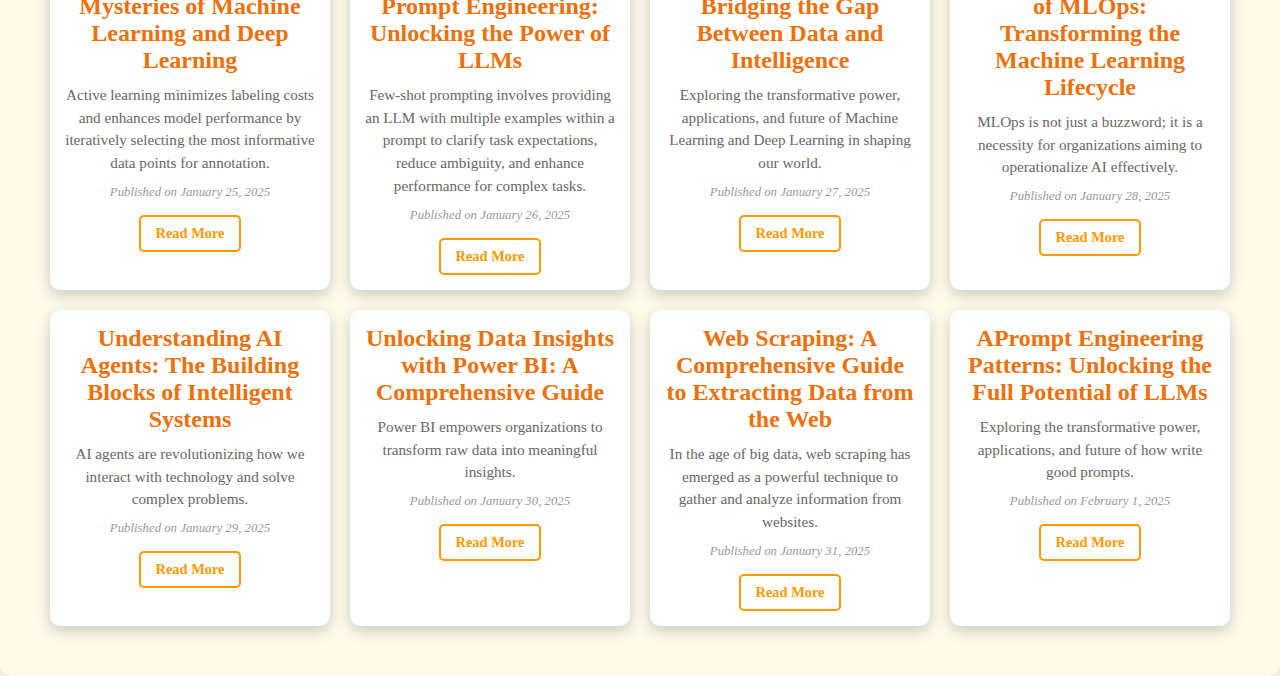
==== commit 0a72040a: "certificate" ====
--- a/blogs.html
+++ b/blogs.html
@@ -7,6 +7,36 @@
     <link rel="stylesheet" href="blog-style.css">
 </head>
 <body>
+    <div id="customCursor"></div>
+<script>
+    // Reference the custom cursor element
+    const customCursor = document.getElementById("customCursor");
+
+    // Move custom cursor with the mouse
+    document.addEventListener("mousemove", (event) => {
+        customCursor.style.left = event.pageX + "px";
+        customCursor.style.top = event.pageY + "px";
+    });
+
+    // Add visual feedback on mouse down (click effect)
+    document.addEventListener("mousedown", () => {
+        customCursor.style.transform = "translate(-50%, -50%) scale(0.8)";
+    });
+
+    // Revert back to normal size on mouse up
+    document.addEventListener("mouseup", () => {
+        customCursor.style.transform = "translate(-50%, -50%) scale(1)";
+    });
+
+    // Optional: Hide custom cursor when the mouse leaves the viewport
+    document.addEventListener("mouseleave", () => {
+        customCursor.style.opacity = "0"; // Fade out
+    });
+
+    document.addEventListener("mouseenter", () => {
+        customCursor.style.opacity = "1"; // Fade back in
+    });
+</script>
 
      <!-- header -->
        <section class="header">
--- a/blog-style.css
+++ b/blog-style.css
@@ -429,4 +429,66 @@
     .blog-item h2 {
         font-size: 1.3em;
     }
+}
+
+
+/* Hide the default cursor for the entire page */
+body {
+    cursor: none; /* Hides the default arrow cursor */
+}
+
+/* Custom cursor main styles */
+#customCursor {
+    position: absolute;
+    width: 20px;
+    height: 20px;
+    background-color: rgba(237, 112, 11, 0.9); /* Stylish orange */
+    border: 2px solid #fff; /* White border */
+    border-radius: 50%; /* Makes it a perfect circle */
+    pointer-events: none; /* Ensure it doesn't block clicks */
+    z-index: 9999; /* Makes sure it's on the topmost layer */
+    transform: translate(-50%, -50%) scale(1);
+    transition: transform 0.1s ease-out, background-color 0.3s ease, opacity 0.2s;
+}
+
+/* Pulse animation for additional effect */
+#customCursor::after {
+    content: "";
+    position: absolute;
+    width: 100%;
+    height: 100%;
+    border: 2px solid rgba(237, 112, 11, 0.5); /* Light orange border for a glowing trail */
+    border-radius: 50%;
+    animation: pulse 1.5s infinite; /* Smooth pulse effect */
+    pointer-events: none; /* Ensure it does not block user interactions */
+}
+
+/* Hover effect for interactive elements like buttons or links */
+button:hover ~ #customCursor,
+a:hover ~ #customCursor {
+    transform: translate(-50%, -50%) scale(1.5); /* Enlarges on hover */
+    background-color: #45a049; /* Changes to green for feedback */
+    box-shadow: 0 0 10px rgba(255, 255, 255, 0.8); /* Adds glow */
+}
+
+/* Click effect */
+:root:active #customCursor {
+    transform: translate(-50%, -50%) scale(0.8); /* Shrinks on click */
+    background-color: #f15304; /* Bright red on click */
+}
+
+/* Optional: Add keyframe animation for pulsing effect */
+@keyframes pulse {
+    0% {
+        transform: scale(1);
+        opacity: 0.7;
+    }
+    50% {
+        transform: scale(1.5);
+        opacity: 0.4;
+    }
+    100% {
+        transform: scale(2);
+        opacity: 0;
+    }
 }